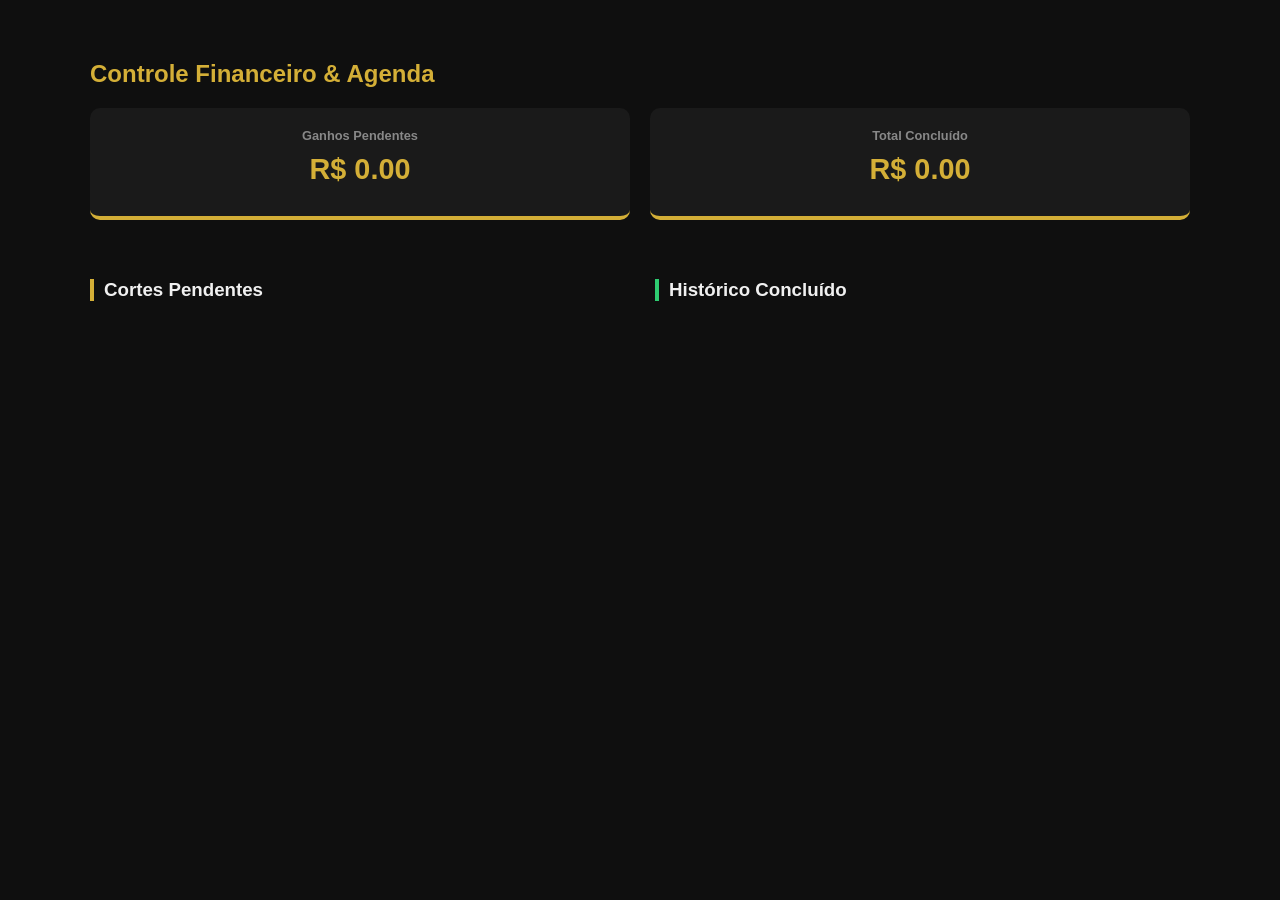
==== admin.html @ e6605f8a "Add files via upload" ====
<!DOCTYPE html>
<html lang="pt-br">
<head>
    <meta charset="UTF-8">
    <meta name="viewport" content="width=device-width, initial-scale=1.0">
    <title>Painel Barbeiro - Controle</title>
    <link rel="stylesheet" href="style.css">
</head>
<body>
    <div class="admin-container">
        <h2 style="color: var(--gold);">Controle Financeiro & Agenda</h2>
        
        <div class="stats-row">
            <div class="card-stat">
                <h3>Ganhos Pendentes</h3>
                <p id="ganhosPendentes">R$ 0,00</p>
            </div>
            <div class="card-stat">
                <h3>Total Concluído</h3>
                <p id="totalGanhos">R$ 0,00</p>
            </div>
        </div>

        <div style="display: grid; grid-template-columns: repeat(auto-fit, minmax(350px, 1fr)); gap: 30px;">
            <section>
                <h3 style="border-left: 4px solid var(--gold); padding-left: 10px;">Cortes Pendentes</h3>
                <div id="listaPendentesAdmin"></div>
            </section>
            <section>
                <h3 style="border-left: 4px solid var(--success); padding-left: 10px;">Histórico Concluído</h3>
                <div id="listaConcluidosAdmin"></div>
            </section>
        </div>
    </div>

    <script src="admin.js"></script>
</body>
</html>
---- style.css ----
:root {
    --gold: #d4af37;
    --dark: #0f0f0f;
    --card: #1a1a1a;
    --text: #f0f0f0;
    --success: #2ecc71;
    --danger: #e74c3c;
}

body { font-family: 'Segoe UI', sans-serif; background: var(--dark); color: var(--text); margin: 0; }

/* Hero Cliente */
.hero { height: 100vh; display: flex; flex-direction: column; justify-content: center; align-items: center; text-align: center; background: linear-gradient(rgba(0,0,0,0.8), rgba(0,0,0,0.8)), url('https://images.unsplash.com/photo-1503951914875-452162b0f3f1?auto=format&fit=crop&w=1000'); background-size: cover; }
.hero h1 { font-size: 3rem; color: var(--gold); margin-bottom: 10px; }

/* Botões */
.btn-primary { background: var(--gold); border: none; padding: 15px 30px; font-weight: bold; cursor: pointer; border-radius: 5px; margin: 10px; transition: 0.3s; }
.btn-secondary { background: transparent; border: 2px solid var(--gold); color: var(--gold); padding: 13px 28px; cursor: pointer; border-radius: 5px; font-weight: bold; }
.btn-confirmar { width: 100%; background: var(--success); border: none; padding: 15px; color: white; font-weight: bold; cursor: pointer; border-radius: 5px; margin-top: 10px; }

/* Modais */
.modal { display: none; position: fixed; top:0; left:0; width:100%; height:100%; background: rgba(0,0,0,0.9); z-index: 100; }
.modal-content { background: var(--card); margin: 5% auto; padding: 30px; width: 90%; max-width: 450px; border-radius: 12px; border: 1px solid #333; position: relative; }
.close { position: absolute; right: 20px; top: 15px; font-size: 24px; cursor: pointer; color: #888; }

/* Formulários */
input, select { width: 100%; padding: 12px; margin: 10px 0; background: #2a2a2a; border: 1px solid #444; color: white; border-radius: 6px; box-sizing: border-box; }
label { font-size: 0.8rem; color: var(--gold); font-weight: bold; }

/* Itens de Lista (Meus Agendamentos) */
.item-agendamento { background: #252525; padding: 15px; border-radius: 8px; margin-bottom: 12px; display: flex; justify-content: space-between; align-items: center; border-left: 5px solid var(--gold); }
.actions-list { display: flex; gap: 8px; }
.btn-edit { background: #3498db; border: none; color: white; padding: 8px 12px; border-radius: 4px; cursor: pointer; }
.btn-del { background: var(--danger); border: none; color: white; padding: 8px 12px; border-radius: 4px; cursor: pointer; }

/* Admin Dashboard */
.admin-container { padding: 40px 20px; max-width: 1100px; margin: auto; }
.stats-row { display: grid; grid-template-columns: repeat(auto-fit, minmax(200px, 1fr)); gap: 20px; margin-bottom: 40px; }
.card-stat { background: var(--card); padding: 20px; border-radius: 10px; text-align: center; border-bottom: 4px solid var(--gold); }
.card-stat h3 { font-size: 0.8rem; color: #888; margin: 0; }
.card-stat p { font-size: 1.8rem; font-weight: bold; margin: 10px 0; color: var(--gold); }
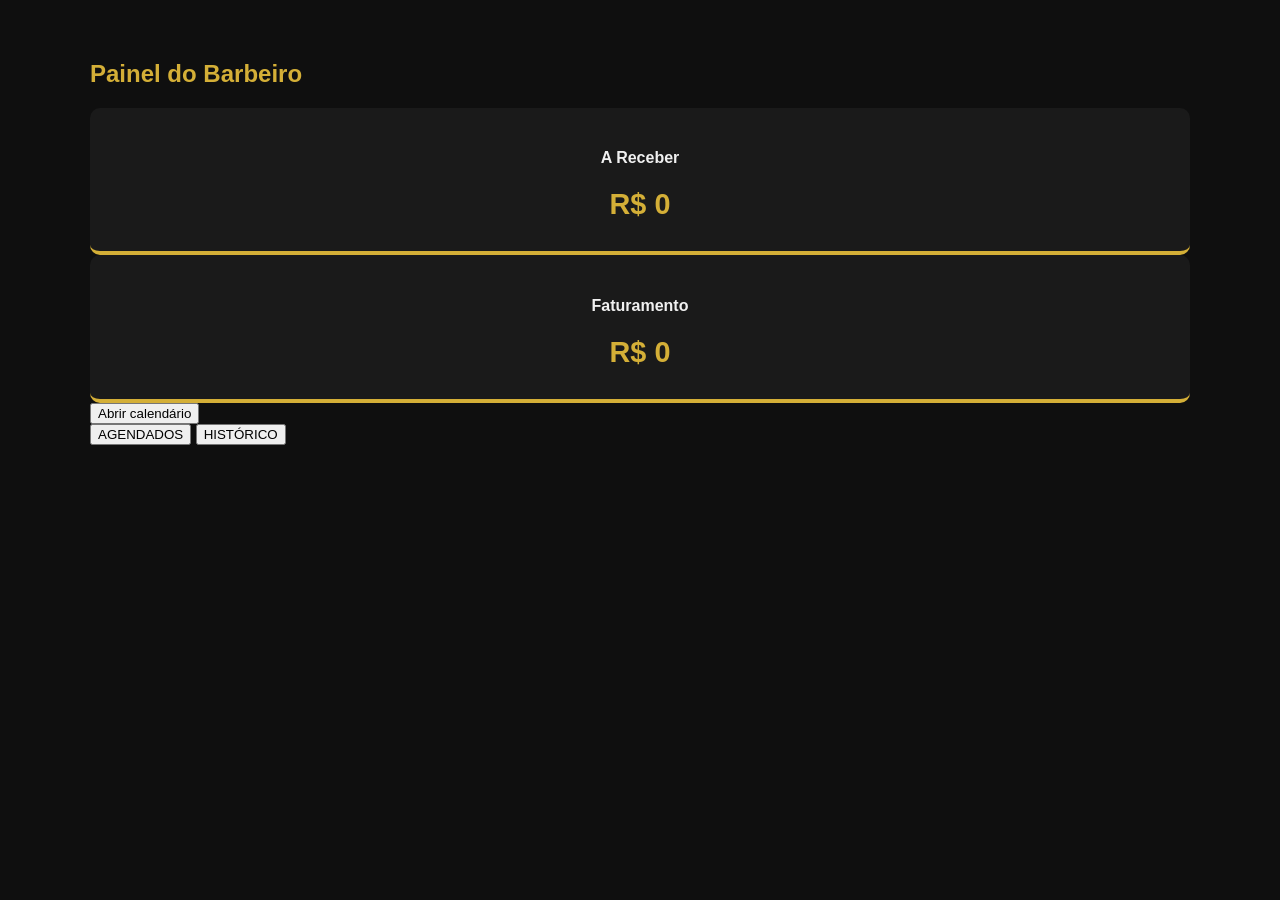
==== commit f04a29e1: "Update admin.html" ====
--- a/admin.html
+++ b/admin.html
@@ -3,36 +3,38 @@
 <head>
     <meta charset="UTF-8">
     <meta name="viewport" content="width=device-width, initial-scale=1.0">
-    <title>Painel Barbeiro - Controle</title>
+    <title>Painel Admin</title>
     <link rel="stylesheet" href="style.css">
 </head>
 <body>
     <div class="admin-container">
-        <h2 style="color: var(--gold);">Controle Financeiro & Agenda</h2>
+        <h2 style="color:var(--gold)">Painel do Barbeiro</h2>
         
-        <div class="stats-row">
-            <div class="card-stat">
-                <h3>Ganhos Pendentes</h3>
-                <p id="ganhosPendentes">R$ 0,00</p>
-            </div>
-            <div class="card-stat">
-                <h3>Total Concluído</h3>
-                <p id="totalGanhos">R$ 0,00</p>
+        <div class="stats-grid">
+            <div class="card-stat"><h4>A Receber</h4><p id="totalP">R$ 0</p></div>
+            <div class="card-stat"><h4>Faturamento</h4><p id="totalC">R$ 0</p></div>
+        </div>
+
+        <button id="cal-toggle" class="btn-cal-toggle" onclick="toggleCalAdmin()">Abrir calendário</button>
+
+        <div id="cal-area-admin" style="display:none;">
+            <div class="calendar-box">
+                <div class="cal-header">
+                    <button onclick="moveMonthAdmin(-1)" style="background:none; border:none; color:white">◀</button>
+                    <span id="monthYearAdmin" style="text-transform: capitalize;"></span>
+                    <button onclick="moveMonthAdmin(1)" style="background:none; border:none; color:white">▶</button>
+                </div>
+                <div class="cal-grid" id="grid-admin"></div>
             </div>
         </div>
 
-        <div style="display: grid; grid-template-columns: repeat(auto-fit, minmax(350px, 1fr)); gap: 30px;">
-            <section>
-                <h3 style="border-left: 4px solid var(--gold); padding-left: 10px;">Cortes Pendentes</h3>
-                <div id="listaPendentesAdmin"></div>
-            </section>
-            <section>
-                <h3 style="border-left: 4px solid var(--success); padding-left: 10px;">Histórico Concluído</h3>
-                <div id="listaConcluidosAdmin"></div>
-            </section>
+        <div class="tab-nav">
+            <button id="tab-agenda" class="tab-btn active" onclick="setTab('agenda')">AGENDADOS</button>
+            <button id="tab-his" class="tab-btn" onclick="setTab('historico')">HISTÓRICO</button>
         </div>
+
+        <div id="lista-admin"></div>
     </div>
-
     <script src="admin.js"></script>
 </body>
-</html>+</html>
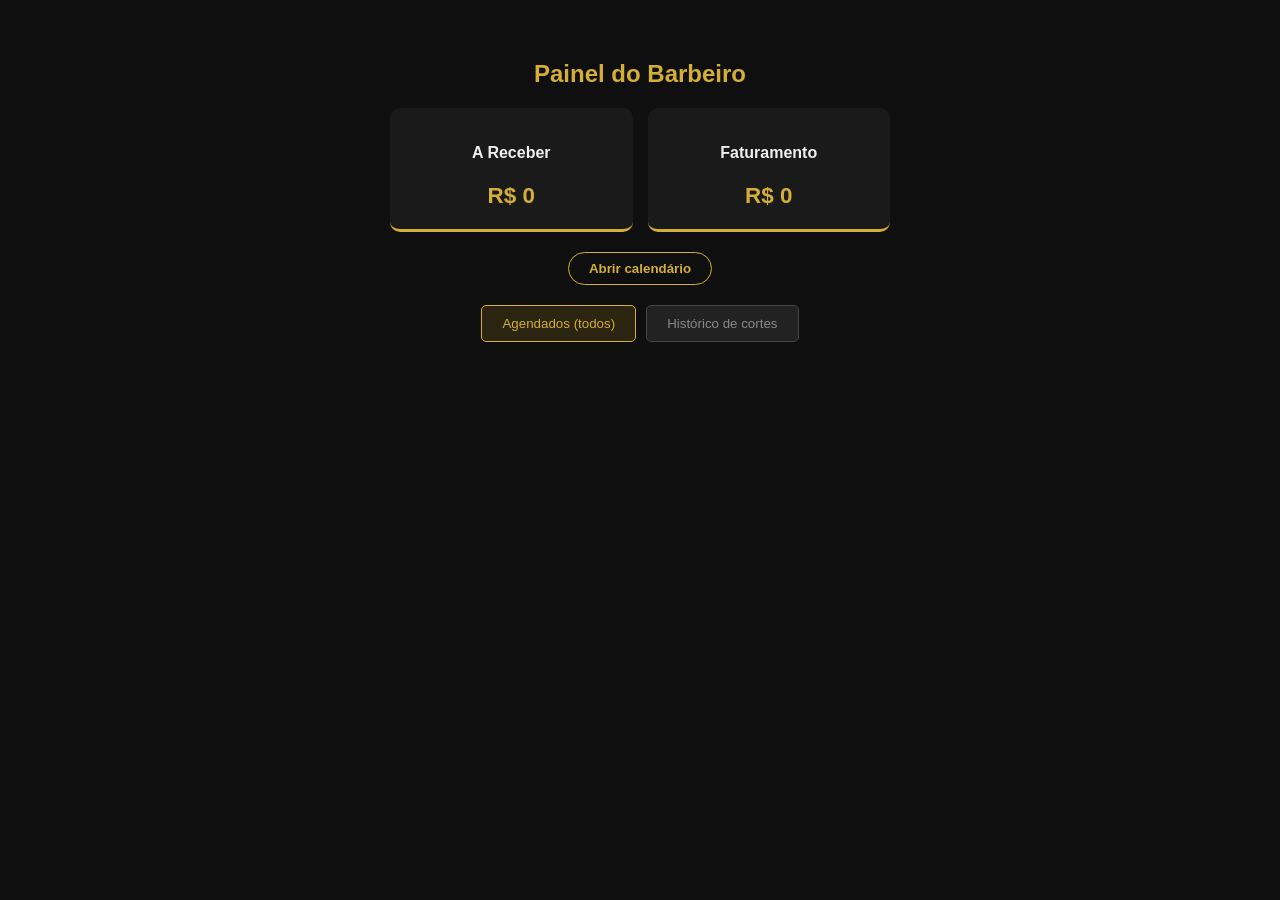
==== commit fddf4c68: "Update admin.html" ====
--- a/admin.html
+++ b/admin.html
@@ -29,8 +29,8 @@
         </div>
 
         <div class="tab-nav">
-            <button id="tab-agenda" class="tab-btn active" onclick="setTab('agenda')">AGENDADOS</button>
-            <button id="tab-his" class="tab-btn" onclick="setTab('historico')">HISTÓRICO</button>
+            <button id="tab-agenda" class="tab-btn active" onclick="setTab('agenda')">Agendados (todos)</button>
+            <button id="tab-his" class="tab-btn" onclick="setTab('historico')">Histórico de cortes</button>
         </div>
 
         <div id="lista-admin"></div>
--- a/style.css
+++ b/style.css
@@ -7,35 +7,234 @@
     --danger: #e74c3c;
 }
 
-body { font-family: 'Segoe UI', sans-serif; background: var(--dark); color: var(--text); margin: 0; }
-
-/* Hero Cliente */
-.hero { height: 100vh; display: flex; flex-direction: column; justify-content: center; align-items: center; text-align: center; background: linear-gradient(rgba(0,0,0,0.8), rgba(0,0,0,0.8)), url('https://images.unsplash.com/photo-1503951914875-452162b0f3f1?auto=format&fit=crop&w=1000'); background-size: cover; }
-.hero h1 { font-size: 3rem; color: var(--gold); margin-bottom: 10px; }
-
-/* Botões */
-.btn-primary { background: var(--gold); border: none; padding: 15px 30px; font-weight: bold; cursor: pointer; border-radius: 5px; margin: 10px; transition: 0.3s; }
-.btn-secondary { background: transparent; border: 2px solid var(--gold); color: var(--gold); padding: 13px 28px; cursor: pointer; border-radius: 5px; font-weight: bold; }
-.btn-confirmar { width: 100%; background: var(--success); border: none; padding: 15px; color: white; font-weight: bold; cursor: pointer; border-radius: 5px; margin-top: 10px; }
-
-/* Modais */
-.modal { display: none; position: fixed; top:0; left:0; width:100%; height:100%; background: rgba(0,0,0,0.9); z-index: 100; }
-.modal-content { background: var(--card); margin: 5% auto; padding: 30px; width: 90%; max-width: 450px; border-radius: 12px; border: 1px solid #333; position: relative; }
-.close { position: absolute; right: 20px; top: 15px; font-size: 24px; cursor: pointer; color: #888; }
-
-/* Formulários */
-input, select { width: 100%; padding: 12px; margin: 10px 0; background: #2a2a2a; border: 1px solid #444; color: white; border-radius: 6px; box-sizing: border-box; }
-label { font-size: 0.8rem; color: var(--gold); font-weight: bold; }
-
-/* Itens de Lista (Meus Agendamentos) */
-.item-agendamento { background: #252525; padding: 15px; border-radius: 8px; margin-bottom: 12px; display: flex; justify-content: space-between; align-items: center; border-left: 5px solid var(--gold); }
-.actions-list { display: flex; gap: 8px; }
-.btn-edit { background: #3498db; border: none; color: white; padding: 8px 12px; border-radius: 4px; cursor: pointer; }
-.btn-del { background: var(--danger); border: none; color: white; padding: 8px 12px; border-radius: 4px; cursor: pointer; }
-
-/* Admin Dashboard */
-.admin-container { padding: 40px 20px; max-width: 1100px; margin: auto; }
-.stats-row { display: grid; grid-template-columns: repeat(auto-fit, minmax(200px, 1fr)); gap: 20px; margin-bottom: 40px; }
-.card-stat { background: var(--card); padding: 20px; border-radius: 10px; text-align: center; border-bottom: 4px solid var(--gold); }
-.card-stat h3 { font-size: 0.8rem; color: #888; margin: 0; }
-.card-stat p { font-size: 1.8rem; font-weight: bold; margin: 10px 0; color: var(--gold); }+body { 
+    font-family: 'Segoe UI', sans-serif; background: var(--dark); 
+    color: var(--text); margin: 0; 
+    overflow-x: hidden; 
+}
+
+button, .btn-primary, .tab-btn, .btn-cal-toggle { 
+    transition: 0.3s; 
+    cursor: pointer; 
+    border: none; 
+}
+button:hover { 
+    transform: translateY(-2px); 
+    filter: brightness(1.2); 
+}
+
+.perfil-barbeiro { 
+    width: 120px; 
+    height: 120px; 
+    border-radius: 50%; 
+    border: 3px solid var(--gold); 
+    margin-bottom: 20px; 
+    object-fit: cover; 
+}
+
+.hero h1 { 
+    color: var(--gold); 
+    text-transform: uppercase; 
+    letter-spacing: 2px; 
+    text-shadow: 2px 2px 5px rgba(0,0,0,0.7); 
+}
+
+.hero { 
+    height: 100vh; 
+    display: flex; 
+    flex-direction: column; 
+    justify-content: center; 
+    align-items: center; 
+    text-align: center; 
+    background: linear-gradient(rgba(0,0,0,0.85), rgba(0,0,0,0.85)), 
+    url('https://images.unsplash.com/photo-1503951914875-452162b0f3f1?auto=format&fit=crop&w=1000'); 
+    background-size: cover; 
+}
+
+.modal { 
+    display: none; 
+    position: fixed; 
+    top:0; left:0; 
+    width:100%; 
+    height:100%; 
+    background: rgba(0,0,0,0.92); 
+    z-index: 100; 
+    align-items: center; 
+    justify-content: center; 
+}
+
+.modal-content { 
+    background: var(--card); 
+    padding: 30px; 
+    width: 90%; 
+    max-width: 400px; 
+    border-radius: 15px; 
+    border: 1px solid #333; 
+    position: relative; 
+    text-align: center; 
+}
+
+.input-container { 
+    position: relative; 
+    width: 100%; 
+    margin: 10px 0; 
+}
+
+input, select { 
+    width: 100%; 
+    padding: 12px; 
+    background: #2a2a2a; 
+    border: 1px solid #444; 
+    color: white; 
+    border-radius: 8px; 
+    box-sizing: border-box; 
+    font-size: 1rem; 
+    margin-bottom: 10px; 
+}
+
+/* Espaço extra específico entre Horário e Serviços no Cliente */
+#horario { 
+    margin-bottom: 25px; 
+}
+
+.custom-cal-icon { 
+    position: absolute; 
+    right: 12px; top: 50%; 
+    transform: translateY(-50%); 
+    width: 20px; cursor: pointer; 
+    filter: invert(1); 
+    opacity: 0.8; 
+}
+
+.calendar-popup {
+    display: none; 
+    position: absolute; 
+    top: 55px; 
+    left: 0; 
+    right: 0;
+    background: #111; 
+    border: 1px solid var(--gold); 
+    border-radius: 10px;
+    padding: 15px; 
+    z-index: 1000; 
+    box-shadow: 0 10px 30px rgba(0,0,0,0.9);
+}
+
+/* Espaço entre o Mês/Ano e os dias no calendário */
+.cal-header { 
+    margin-bottom: 25px !important; 
+    display: flex; 
+    justify-content: space-between; 
+    align-items: center; 
+    color: var(--gold); 
+}
+
+.cal-grid { 
+    display: grid; 
+    grid-template-columns: repeat(7, 1fr); 
+    gap: 5px; 
+}
+
+.cal-day { 
+    padding: 10px 0; 
+    cursor: pointer; 
+    border-radius: 5px; 
+    font-size: 0.85rem; 
+    color: #ccc; 
+}
+
+.cal-day:hover { 
+    background: var(--gold); 
+    color: black; 
+}
+
+.cal-day.today { 
+    border: 1px solid var(--gold); 
+    color: var(--gold); 
+    font-weight: bold; 
+}
+
+.cal-day.selected { 
+    background: var(--gold); 
+    color: black; 
+    font-weight: bold; 
+}
+
+.admin-container { 
+    max-width: 500px; 
+    margin: 20px auto; 
+    padding: 20px; 
+    text-align: center; 
+}
+
+.stats-grid { 
+    display: grid; 
+    grid-template-columns: 1fr 1fr; 
+    gap: 15px; 
+    margin-bottom: 20px; 
+}
+
+.card-stat { 
+    background: var(--card); 
+    padding: 15px; 
+    border-radius: 10px;
+    border-bottom: 3px solid var(--gold); 
+}
+
+.card-stat p { 
+    font-size: 1.4rem; 
+    font-weight: bold; 
+    color: var(--gold); 
+    margin: 5px 0; 
+}
+
+.tab-nav { 
+    display: flex; 
+    justify-content: center; 
+    gap: 10px; 
+    margin-bottom: 20px; 
+}
+
+.tab-btn { 
+    background: #222; 
+    border: 1px solid #444; 
+    color: #888; 
+    padding: 10px 20px; 
+    border-radius: 5px; 
+}
+
+.tab-btn.active { 
+    border-color: var(--gold); 
+    color: var(--gold); 
+    background: #2a2410; 
+}
+
+.btn-cal-toggle { 
+    background: transparent; 
+    border: 1px solid var(--gold); 
+    color: var(--gold); 
+    padding: 8px 20px; 
+    border-radius: 20px; 
+    margin-bottom: 20px; 
+    font-weight: bold; 
+}
+
+.item-agendamento { 
+    background: #222; 
+    padding: 15px; 
+    border-radius: 10px; 
+    margin-bottom: 10px; 
+    display: flex; 
+    justify-content: space-between; 
+    align-items: center; 
+    text-align: left; 
+    border-left: 4px solid var(--gold); 
+}
+.btn-primary { 
+    background: var(--gold); 
+    color: #000; 
+    padding: 15px 30px; 
+    font-weight: bold; 
+    border-radius: 8px; 
+    margin-top: 10px; 
+}
